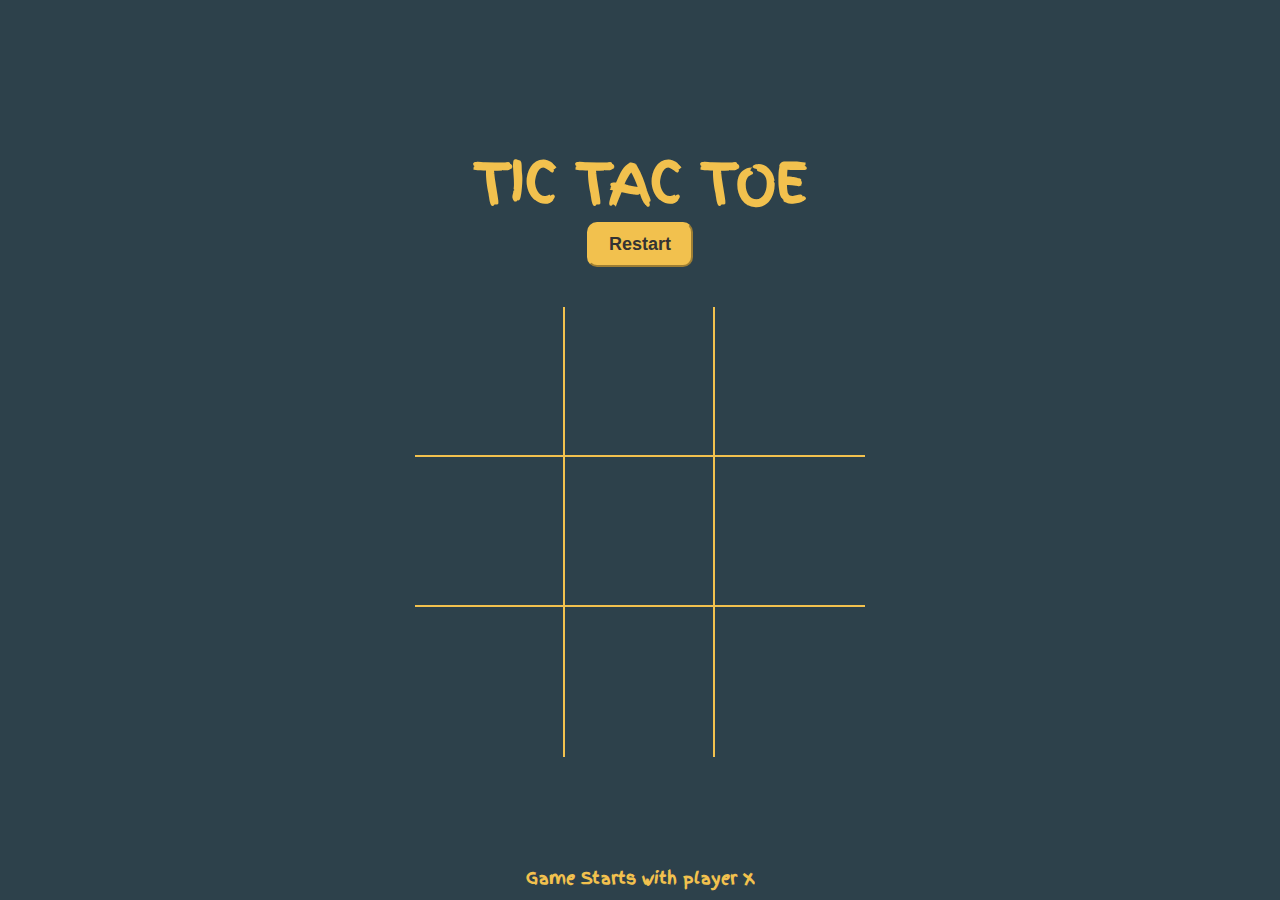
==== index.html @ 477e3233 "Add files via upload" ====
<!DOCTYPE html>
<html lang="en">
  <head>
    <meta charset="UTF-8" />
    <meta name="viewport" content="width=device-width, initial-scale=1.0" />
    <title>Tic Tac Toe</title>
    <link rel="stylesheet" href="./style.css" />
    <link rel="preconnect" href="https://fonts.googleapis.com" />
    <link rel="preconnect" href="https://fonts.gstatic.com" crossorigin />
    <link
      rel="stylesheet"
      href="https://fonts.googleapis.com/css2?family=Finger+Paint&display=swap"
    />
  </head>
  <body>
    <div class="container">
      <h1 id="title">Tic Tac Toe</h1>
      <button id="restart-btn">Restart</button>

      <div id="board">
        <div class="box" id="0"></div>
        <div class="box" id="1"></div>
        <div class="box" id="2"></div>
        <div class="box" id="3"></div>
        <div class="box" id="4"></div>
        <div class="box" id="5"></div>
        <div class="box" id="6"></div>
        <div class="box" id="7"></div>
        <div class="box" id="8"></div>
      </div>
      <h4>Game Starts with player X</h4>
    </div>
    <script src="./script.js"></script>
  </body>
</html>
---- style.css ----
* {
  padding: 0;
  margin: 0;
  box-sizing: border-box;
}

:root {
  --orange: #f2c14e;
  --winning-blocks: #4b382d;
}

body {
  color: var(--orange);
  font-family: "Finger Paint", cursive;
}

h1 {
  font-size: 54px;
  text-transform: uppercase;
}

.container h4 {
  position: absolute;
  bottom: 10px; /* Adjust this value to change the distance from the bottom */
}

.container {
  padding: 40px;
  height: 100vh;
  display: flex;
  justify-content: center;
  align-items: center;
  flex-direction: column;
  background-color: #2d414b;
  position: relative;
}

#board {
  width: 450px;
  display: flex;
  flex-wrap: wrap;
  margin-top: 40px;
}

.box {
  height: 150px;
  width: 150px;
  display: flex;
  justify-content: center;
  align-items: center;
  color: var(--orange);
  font-size: 120px;
  border-right: 2px solid;
  border-bottom: 2px solid;
}

.box:nth-child(3n) {
  border-right: none;
}

.box:nth-child(6) ~ .box {
  border-bottom: none;
}

button {
  padding: 10px 20px;
  border-radius: 10px;
  background: var(--orange);
  color: #333;
  border-color: var(--orange);
  font-size: 18px;
  transition: 200ms transform;
  font-weight: 600;
}

button:hover {
  cursor: pointer;
  transform: translateY(-2px);
}

@keyframes celebrate {
  0% {
    transform: rotate(0deg);
  }
  25% {
    transform: rotate(5deg);
  }
  50% {
    transform: rotate(-5deg);
  }
  75% {
    transform: rotate(5deg);
  }
  100% {
    transform: rotate(0deg);
  }
}

.win-celebration {
  animation: celebrate 1s ease-in-out;
}
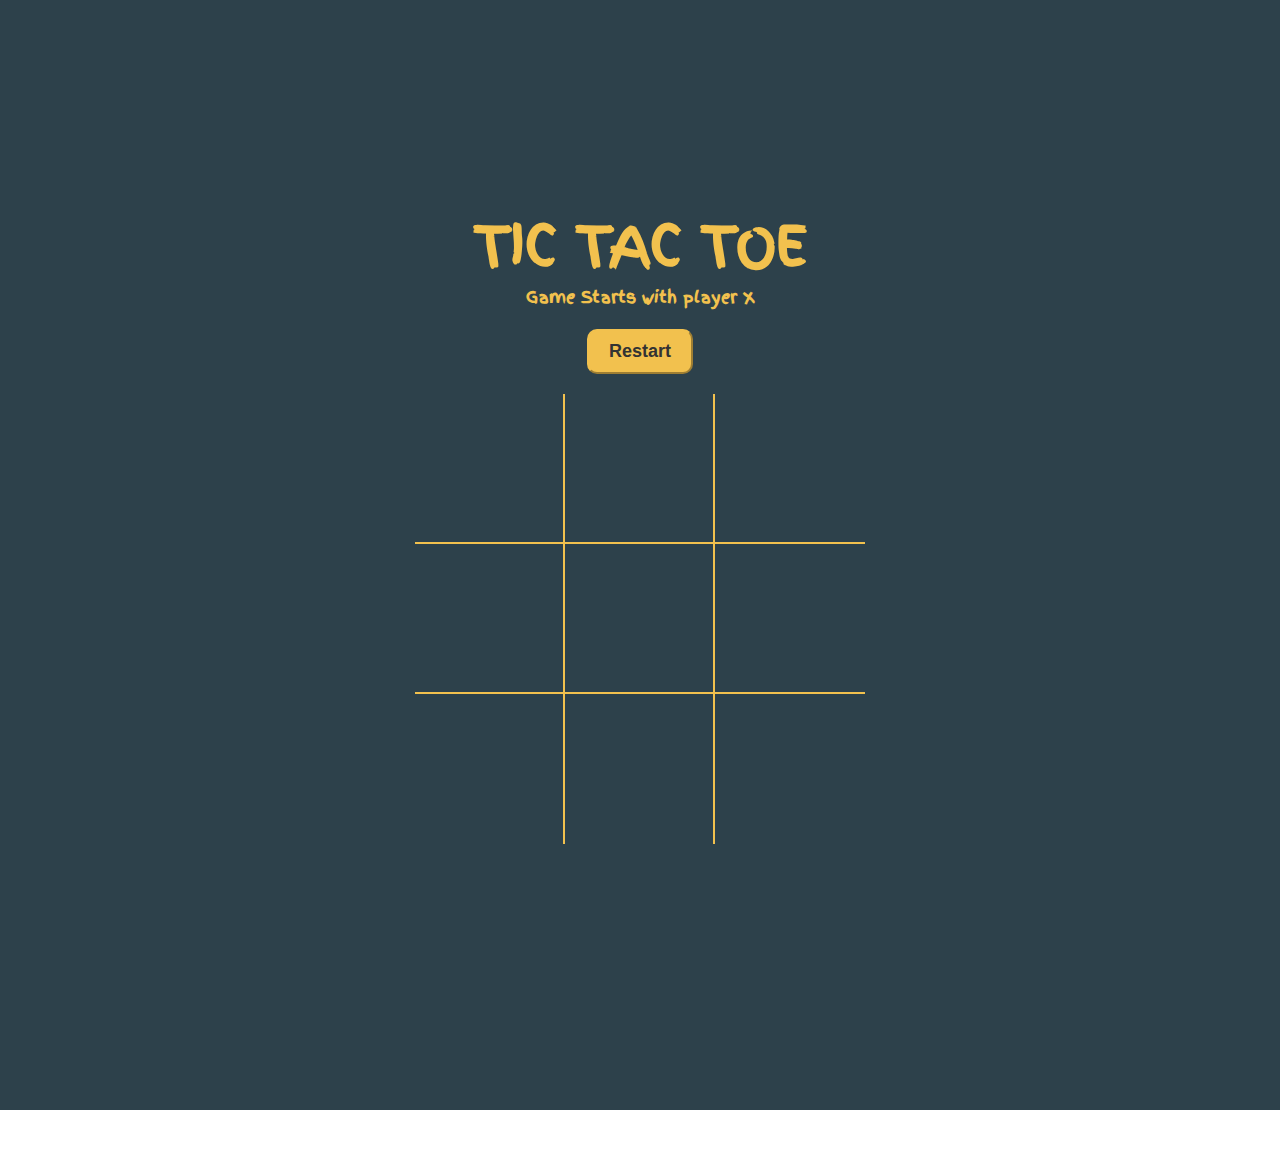
==== commit 105df663: "Add files via upload" ====
--- a/index.html
+++ b/index.html
@@ -15,6 +15,7 @@
   <body>
     <div class="container">
       <h1 id="title">Tic Tac Toe</h1>
+      <h4>Game Starts with player X</h4>
       <button id="restart-btn">Restart</button>
 
       <div id="board">
@@ -28,7 +29,6 @@
         <div class="box" id="7"></div>
         <div class="box" id="8"></div>
       </div>
-      <h4>Game Starts with player X</h4>
     </div>
     <script src="./script.js"></script>
   </body>
--- a/style.css
+++ b/style.css
@@ -20,13 +20,14 @@
 }
 
 .container h4 {
-  position: absolute;
-  bottom: 10px; /* Adjust this value to change the distance from the bottom */
+  position: relative;
+  margin-bottom: 20px;
 }
 
 .container {
+  margin-top: -60px;
   padding: 40px;
-  height: 100vh;
+  height: 130vh;
   display: flex;
   justify-content: center;
   align-items: center;
@@ -39,7 +40,7 @@
   width: 450px;
   display: flex;
   flex-wrap: wrap;
-  margin-top: 40px;
+  margin-top: 20px;
 }
 
 .box {
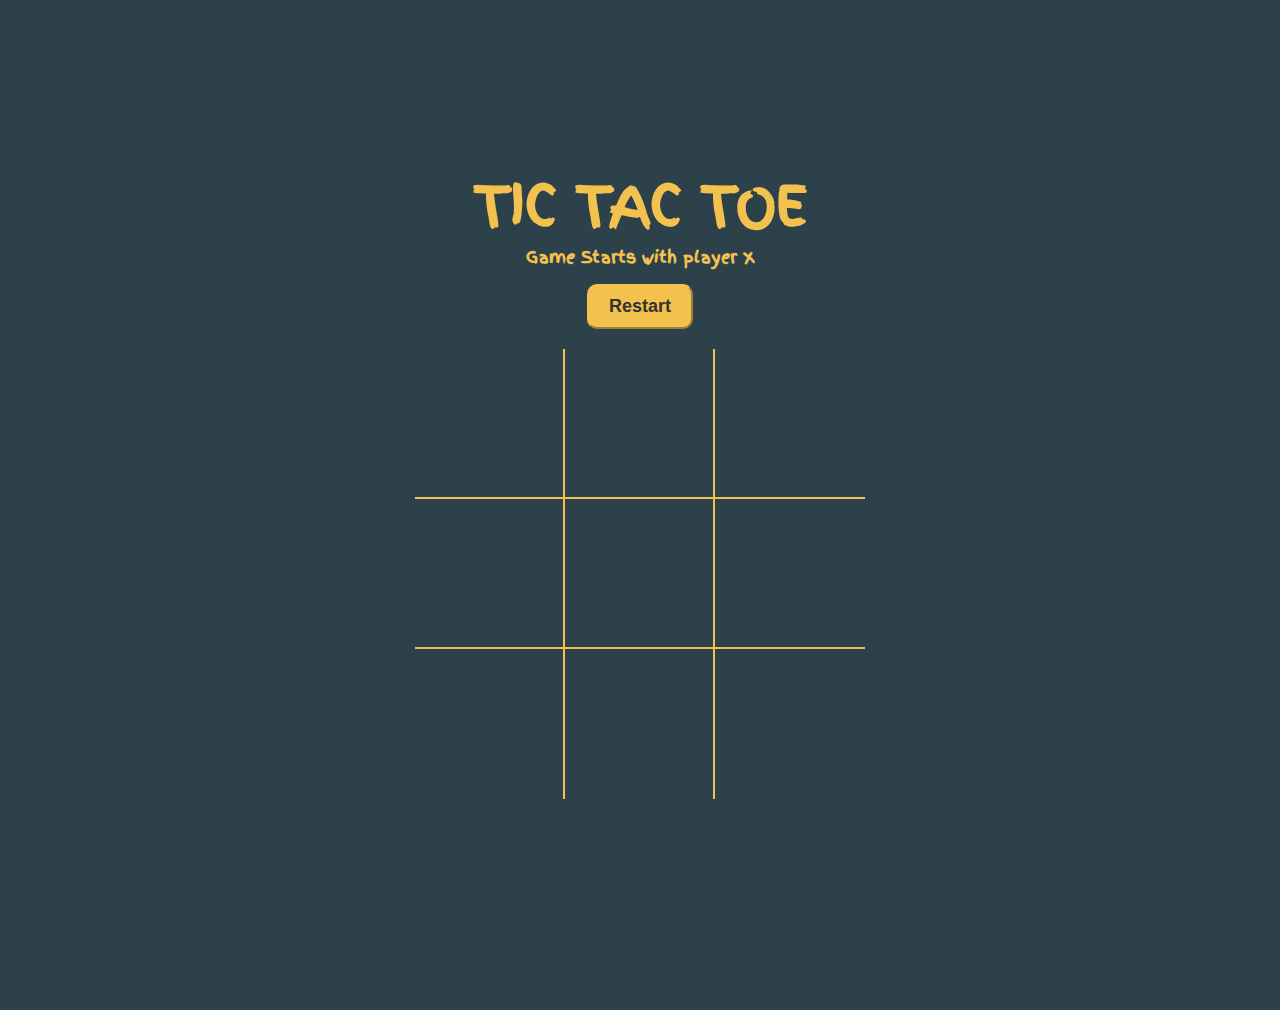
==== commit bdbc555e: "Add files via upload" ====
--- a/index.html
+++ b/index.html
@@ -13,23 +13,28 @@
     />
   </head>
   <body>
-    <div class="container">
-      <h1 id="title">Tic Tac Toe</h1>
-      <h4>Game Starts with player X</h4>
-      <button id="restart-btn">Restart</button>
+    <div class="main">
+      <div class="con" id="con1"></div>
+      <div class="container">
+        <h1 id="title">Tic Tac Toe</h1>
+        <h4>Game Starts with player X</h4>
+        <button id="restart-btn">Restart</button>
 
-      <div id="board">
-        <div class="box" id="0"></div>
-        <div class="box" id="1"></div>
-        <div class="box" id="2"></div>
-        <div class="box" id="3"></div>
-        <div class="box" id="4"></div>
-        <div class="box" id="5"></div>
-        <div class="box" id="6"></div>
-        <div class="box" id="7"></div>
-        <div class="box" id="8"></div>
+        <div id="board">
+          <div class="box" id="0"></div>
+          <div class="box" id="1"></div>
+          <div class="box" id="2"></div>
+          <div class="box" id="3"></div>
+          <div class="box" id="4"></div>
+          <div class="box" id="5"></div>
+          <div class="box" id="6"></div>
+          <div class="box" id="7"></div>
+          <div class="box" id="8"></div>
+        </div>
       </div>
+      <div id="con2"></div>
     </div>
+
     <script src="./script.js"></script>
   </body>
 </html>
--- a/style.css
+++ b/style.css
@@ -2,6 +2,10 @@
   padding: 0;
   margin: 0;
   box-sizing: border-box;
+}
+
+::-webkit-scrollbar {
+  visibility: hidden;
 }
 
 :root {
@@ -12,6 +16,22 @@
 body {
   color: var(--orange);
   font-family: "Finger Paint", cursive;
+  background: #2d414b;
+}
+
+.main {
+  display: grid;
+  grid-template-columns: 1fr 1fr 1fr;
+  width: 100%;
+  height: 100%;
+  gap: 5px;
+  padding: 10px;
+}
+
+img {
+  object-fit: fill;
+  width: 100%;
+  height: 100%;
 }
 
 h1 {
@@ -19,21 +39,26 @@
   text-transform: uppercase;
 }
 
-.container h4 {
+h4 {
   position: relative;
-  margin-bottom: 20px;
+  margin-bottom: 15px;
 }
 
 .container {
-  margin-top: -60px;
+  margin-top: -45px;
   padding: 40px;
-  height: 130vh;
+  height: 115vh;
   display: flex;
   justify-content: center;
   align-items: center;
   flex-direction: column;
   background-color: #2d414b;
   position: relative;
+}
+
+#con1,
+#con2 {
+  visibility: hidden;
 }
 
 #board {
